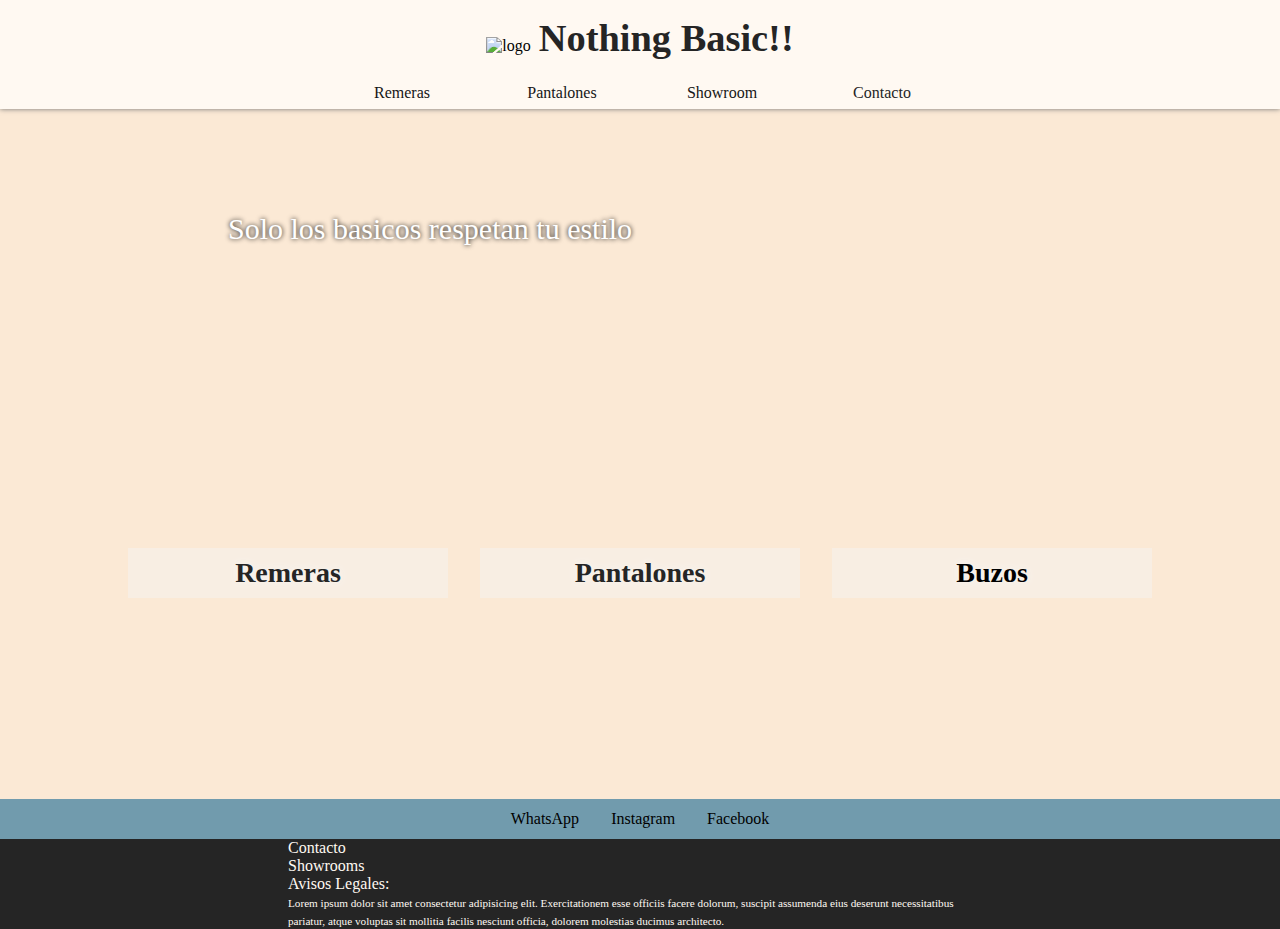
==== index.html @ 9434bb27 "Listo para tercera entrega" ====
<!DOCTYPE html>
<html lang="en">

<head>
    <meta charset="UTF-8">
    <meta http-equiv="X-UA-Compatible" content="IE=edge">
    <meta name="viewport" content="width=device-width, initial-scale=1.0">
    <link rel="stylesheet" href="./cssstyles/bootstrap.min.css">
    <link rel="stylesheet" href="./cssstyles/styles.css">
    <meta name="description" content="Remeras básicas, pantalones y buzos con la mejor calidad">
    <title>Ropa basica y lisos || Nothing Basic</title>
</head>

<body>
    <header class="header">
        <div class="logo">
            <img src="./assets/logo1.png" alt="logo">
            <h1><a href="index.html">Nothing Basic!!</a></h1>
        </div>


        <nav class="header__nav">
            <ul class="header__list">
                <li class="header__navbuttons"><a href="./pages/page2.html">Remeras</a></li>
                <li class="header__navbuttons"><a href="./pages/page3.html">Pantalones</a></li>
                <li class="header__navbuttons"><a href="./pages/page4loc.html">Showroom</a></li>
                <li class="header__navbuttons__con"><a href="./pages/page5con.html">Contacto</a></li>
            </ul>
        </nav>
    </header>


    <main>
        <div class="cover__conteiner">
            <div class="cover">
                <p class="cover__text">
                    Solo los basicos respetan tu estilo
                </p>
            </div>
        </div>

        <section class="article__products">
            <div class="article__remeras">
                <div class="article__text"><a href="./pages/page2.html">Remeras</a></div>
            </div>

            <div class="article__pantalones">
                <div class="article__text"><a href="./pages/page3.html">Pantalones</a></div>
            </div>

            <div class="article__accesorios">
                <div class="article__text">Buzos</div>
            </div>
        </section>

        <Section>
            <ul class="socialNetworks__conteiner">
                <li><a href="https://web.whatsapp.com/">
                        WhatsApp</a></li>
                <li><a href="https://www.instagram.com/">
                        Instagram</a></li>
                <li><a href="https://www.facebook.com">
                        Facebook</a></li>
            </ul>
        </Section>
    </main>

    <footer>
        <div class="footer">
            <ul class="footer__list">
                <li><a href="./pages/page5con.html">Contacto</a></li>
                <li><a href="./pages/page4loc.html">Showrooms</a></li>
                <li class="footer__avisoslegales">Avisos Legales:</li>
                <span class="footer__textoLegales">Lorem ipsum dolor sit amet consectetur adipisicing elit.
                    Exercitationem esse
                    officiis facere dolorum, suscipit assumenda eius deserunt necessitatibus pariatur, atque voluptas
                    sit mollitia facilis nesciunt officia, dolorem molestias ducimus architecto.</span>
            </ul>
        </div>
    </footer>

    <script src="./js/bootstrap.bundle.min.js"></script>
</body>

</html>
---- cssstyles/styles.css ----
* {
  margin: 0;
  padding: 0;
  box-sizing: border-box;
}

.article__products {
  display: flex;
  flex-direction: row;
  flex-wrap: wrap;
  justify-content: center;
  text-align: center;
}
.article__products :hover {
  transition: 1s;
  box-shadow: 0 0 1rem 0 rgba(10, 10, 10, 0.655);
}

.article__text {
  display: flex;
  align-items: center;
  justify-content: center;
  height: 50px;
  width: 100%;
  background-color: rgba(245, 245, 245, 0.464);
  font-size: 28px;
  font-weight: 600;
  text-shadow: 0px 0px 10px #f6f6f6;
}
.article__text a {
  text-decoration: none;
  color: #252525;
}

@media screen and (min-width: 420px) {
  .article__products {
    font-weight: 400;
    margin-top: 20px;
  }
}
body {
  background: #FBE9D5;
}

.cover__conteiner {
  display: inline-block;
  width: 100%;
  align-items: center;
  justify-content: center;
}

.cover {
  display: flex;
  align-items: center;
  justify-content: center;
  height: 48px;
  width: 90%;
  margin: 0 auto;
  border-radius: 8px;
  background: rgb(100, 210, 215);
  background: linear-gradient(0deg, rgb(100, 210, 215) 0%, rgb(113, 155, 173) 75%);
}
.cover:hover {
  transition: 1s;
  box-shadow: 0 0 1rem 0 rgba(10, 10, 10, 0.655);
}

.cover p {
  margin: 0 auto;
  color: rgb(22, 22, 22);
  font-family: Georgia, "Times New Roman", Times, serif;
  font-size: medium;
}

@media screen and (min-width: 420px) {
  .cover__conteiner {
    margin-top: 4px;
  }
  .cover {
    height: 24vh;
    background-image: url("../assets/portada1.jpg");
    background-size: cover;
    background-position: center;
  }
  .cover:hover {
    box-shadow: 0 0 1rem 0 rgba(10, 10, 10, 0.655);
    transition: 1s;
  }
  .cover p {
    color: white;
    font-family: Georgia, "Times New Roman", Times, serif;
    text-shadow: black 0px 0px 5px;
    font-size: 30px;
    width: 75%;
    padding: 20px;
  }
}
@media screen and (min-width: 800px) {
  .cover {
    justify-content: center;
  }
}
.footer {
  background-color: #252525;
}
.footer__list {
  list-style: none;
  font-size: 1em;
  font-weight: 400;
}
.footer__list a {
  color: #FFF9F2;
  text-decoration: none;
}

.footer__avisoslegales {
  color: #FFF9F2;
}

.footer__textoLegales {
  font-size: 0.7em;
  font-weight: 100;
  color: #FFF9F2;
}

@media screen and (min-width: 420px) {
  .footer {
    display: flex;
    justify-content: center;
  }
  .footer__list {
    width: 55%;
  }
}
header {
  width: 100%;
  padding-top: 16px;
  margin-bottom: 8px;
}

.logo {
  display: flex;
  width: 100%;
  justify-content: center;
  align-items: baseline;
}
.logo img {
  height: 32px;
  margin-right: 8px;
}

h1 a {
  text-decoration: none;
  color: #252525;
  font-size: 1em;
  font-weight: 600;
}
h1 a:hover {
  color: rgb(48, 48, 48);
  transition: 1s;
}

@media screen and (min-width: 420px) {
  .header {
    background: #FBE9D5;
  }
  .header:hover {
    transition: 1s;
    background: #FFF9F2;
    box-shadow: 0px 0px 5px rgb(114, 114, 114);
  }
  .logo img {
    height: 40px;
  }
  h1 a {
    font-size: 1.2em;
  }
}
.header__list {
  width: 100%;
  display: flex;
  display: inline-flex;
  flex: 0;
  justify-content: space-evenly;
}
.header__list li {
  padding-left: 4px;
  padding-right: 4px;
  list-style: none;
}
.header__list li:hover {
  transition: 1s;
  background-color: #FBE9D5;
  box-shadow: 0 0 1rem 0 rgba(10, 10, 10, 0.655);
  border-radius: 4px;
}

.header__navbuttons a {
  text-decoration: none;
  color: rgb(22, 22, 22);
  font-weight: 400;
  font-size: 16px;
}

.header__navbuttons__con {
  display: none;
}

@media screen and (min-width: 420px) {
  .header__nav {
    display: flex;
    justify-content: center;
  }
  .header__list {
    width: 80%;
    padding-left: 4px;
  }
  .header__navbuttons {
    display: inline-flex;
    align-items: center;
    justify-content: center;
    font-weight: 600;
    height: 32px;
    width: 16vw;
    min-width: fit-content;
    max-width: 160px;
    border-radius: 4px;
  }
  .header__navbuttons__con {
    display: inline-flex;
    align-items: center;
    justify-content: center;
    font-weight: 600;
    height: 32px;
    width: 16vw;
    min-width: fit-content;
    max-width: 160px;
    border-radius: 4px;
  }
  .header__navbuttons__con a {
    text-decoration: none;
    color: #252525;
    font-weight: 400;
    font-size: 16px;
  }
}
@media screen and (min-width: 800px) {
  .header__list {
    width: 60%;
  }
}
.socialNetworks__conteiner {
  display: flex;
  align-items: center;
  justify-content: space-evenly;
  height: 32px;
  background-color: #719BAD;
  margin-top: 10px;
}
.socialNetworks__conteiner a {
  color: #FFF9F2;
  text-decoration: none;
}

.socialNetworks__conteiner li {
  list-style: none;
}

@media screen and (min-width: 420px) {
  .socialNetworks__conteiner {
    height: 40px;
    justify-content: center;
    gap: 2rem;
  }
  .socialNetworks__conteiner a {
    font-weight: 400;
    color: black;
  }
}
.contacto {
  display: flex;
  justify-content: center;
  align-items: center;
  width: 100%;
  padding: 16px;
}
.contacto__form {
  width: 80%;
  background-color: #FFF9F2;
  border-radius: 8px;
  justify-content: center;
  align-items: center;
  padding-bottom: 8px;
}
.contacto__form__label {
  display: block;
  padding: 10px 5px;
  text-align: center;
}

.contacto__form:hover {
  transition: 1s;
  box-shadow: 0 0 1rem 0 rgba(10, 10, 10, 0.655);
}

.contacto__form__area {
  display: flex;
  margin: 0 auto;
  width: 80%;
  background-color: #FBE9D5;
  border-style: solid;
  border-width: 2px;
  border-color: #252525;
  border-radius: 4px;
}

.botonEnviar {
  display: flex;
  margin: 0 auto;
  background-color: #719BAD;
  width: 8rem;
  height: 2rem;
  border-style: hidden;
  border-radius: 8px;
}

@media screen and (min-width: 420px) {
  .contacto__form {
    width: 80%;
    max-width: 500px;
  }
}
.conteiner__maps {
  height: 450px;
  margin: 20px;
  border-color: black;
  border-style: solid;
  border-width: 2px;
}
.conteiner__maps__ancho {
  width: 100%;
}

.article__remeras {
  display: flex;
  background-size: cover;
  background-position: center;
  border-radius: 8px;
  height: 200px;
  width: 80%;
  align-items: center;
  justify-content: center;
  margin-top: 1em;
  margin-bottom: 1em;
  background-image: url(../assets/remerablanca1.jpg);
}
.article__remeras :hover {
  transition: 1s;
  background-color: whitesmoke;
}

.article__pantalones {
  display: flex;
  background-size: cover;
  background-position: center;
  border-radius: 8px;
  height: 200px;
  width: 80%;
  align-items: center;
  justify-content: center;
  margin-top: 1em;
  margin-bottom: 1em;
  background-image: url(../assets/pantalonmarron1.jpeg);
}
.article__pantalones :hover {
  transition: 1s;
  background-color: whitesmoke;
}

.article__accesorios {
  display: flex;
  background-size: cover;
  background-position: center;
  border-radius: 8px;
  height: 200px;
  width: 80%;
  align-items: center;
  justify-content: center;
  margin-top: 1em;
  margin-bottom: 1em;
  background-image: url(../assets/buzo1.jpg);
}
.article__accesorios :hover {
  transition: 1s;
  background-color: whitesmoke;
}

@media screen and (min-width: 420px) {
  .article__remeras {
    display: flex;
    border-radius: 16px;
    height: 48vh;
    min-height: 320px;
    max-height: 400px;
    width: 40vw;
    min-width: 200px;
    max-width: 320px;
    margin: 16px;
    align-items: center;
    justify-content: center;
    background-size: cover;
    background-position: center;
    background-image: url(../assets/remerablanca1.jpg);
  }
  .article__remeras:hover {
    transition: 1s;
    box-shadow: 0 0 1rem 0 rgba(10, 10, 10, 0.655);
  }
  .article__pantalones {
    display: flex;
    border-radius: 16px;
    height: 48vh;
    min-height: 320px;
    max-height: 400px;
    width: 40vw;
    min-width: 200px;
    max-width: 320px;
    margin: 16px;
    align-items: center;
    justify-content: center;
    background-size: cover;
    background-position: center;
    background-image: url(../assets/pantalonmarron1.jpeg);
  }
  .article__pantalones:hover {
    transition: 1s;
    box-shadow: 0 0 1rem 0 rgba(10, 10, 10, 0.655);
  }
  .article__accesorios {
    display: flex;
    border-radius: 16px;
    height: 48vh;
    min-height: 320px;
    max-height: 400px;
    width: 40vw;
    min-width: 200px;
    max-width: 320px;
    margin: 16px;
    align-items: center;
    justify-content: center;
    background-size: cover;
    background-position: center;
    background-image: url(../assets/buzo1.jpg);
  }
  .article__accesorios:hover {
    transition: 1s;
    box-shadow: 0 0 1rem 0 rgba(10, 10, 10, 0.655);
  }
}
.shirts {
  display: flex;
  flex-direction: row;
  flex-wrap: wrap;
  justify-content: center;
  text-align: center;
  margin-top: 16px;
}

.article__shirts {
  border-radius: 8px;
  height: 35vh;
  width: 40%;
  background-color: #FFF9F2;
  margin: 8px;
  text-align: center;
  padding-top: 2px;
  padding-bottom: 2px;
  overflow: hidden;
}
.article__shirts:hover {
  transition: 1s;
  box-shadow: 0 0 1rem 0 rgba(10, 10, 10, 0.655);
}

.article__shirts img {
  object-fit: cover;
  object-position: center;
  height: 75%;
  width: 100%;
}

.article__shirts h3 {
  font-size: medium;
  text-decoration: none;
  color: #252525;
  font-weight: 600;
}

.article__shirts a {
  text-decoration: none;
  color: #252525;
}

.article__shirts p {
  font-size: small;
  text-decoration: none;
  color: #252525;
}

.conteiner__botonShowroom {
  display: flex;
  justify-content: center;
}

.botonShowroom {
  display: flex;
  justify-content: center;
  align-items: center;
  background-color: #D4EFFA;
  height: 3em;
  width: auto;
  padding-left: 8px;
  padding-right: 8px;
  margin: 16px;
  border-radius: 16px;
}
.botonShowroom a {
  text-decoration: none;
  color: #252525;
  font-size: 20px;
}

.botonShowroom:hover {
  transition: 1s;
  background-color: #719BAD;
  box-shadow: 2px 2px 5px 0px rgb(150, 150, 150);
}

@media screen and (min-width: 420px) {
  .article__shirts {
    height: 60vh;
    width: 40vw;
    align-items: center;
    justify-content: center;
    min-width: 220px;
    max-width: 320px;
    margin: 15px;
  }
  .article__shirts img {
    height: 80%;
    width: 100%;
  }
}
.texto__RemeraNegra {
  display: flex;
  align-content: center;
  width: fit-content;
  padding: 8px;
  margin: 16px;
  height: 32px;
  background-color: #FFF9F2;
  border-radius: 8px;
}
.texto__RemeraNegra h2 {
  font-weight: 100;
  font-size: large;
}

.conteiner {
  display: grid;
  grid-template-columns: 30% auto;
  grid-template-rows: 2fr 1fr 1fr;
  height: 70vh;
  gap: 10px;
  margin: 10px;
}

.slider-conteiner {
  display: flex;
  overflow-x: scroll;
  scroll-snap-type: x mandatory;
  grid-column: 1/3;
  grid-row: 1/3;
  border-radius: 7px;
  box-shadow: 0 0 1rem 0 rgba(10, 10, 10, 0.655);
  scrollbar-color: rgba(0, 0, 0, 0.5) rgba(0, 0, 0, 0);
  scrollbar-width: thin;
}
.slider-conteiner img {
  flex: 0 0 100%;
  scroll-snap-align: center;
  height: 100%;
  max-height: 60vh;
  width: 100%;
  object-fit: cover;
  object-position: center;
}

.conteiner__botones {
  display: flex;
  flex-direction: column;
  grid-column: 1/2;
  width: fit-content;
  justify-content: center;
}

.conteiner__botonShowroom {
  display: flex;
  justify-content: center;
}

.botonShowroom {
  display: flex;
  justify-content: center;
  align-items: center;
  background-color: #D4EFFA;
  height: 3em;
  width: auto;
  padding-left: 8px;
  padding-right: 8px;
  margin: 16px;
  border-radius: 16px;
}
.botonShowroom a {
  text-decoration: none;
  color: #252525;
  font-size: 20px;
}

.botonShowroom:hover {
  transition: 1s;
  background-color: #719BAD;
  box-shadow: 2px 2px 5px 0px rgb(150, 150, 150);
}

.guiatalles {
  display: flex;
  flex-direction: column;
  background-color: #FFF9F2;
  box-shadow: 0 0 1rem 0 rgba(10, 10, 10, 0.655);
  grid-column: 2/3;
  grid-row: 3/4;
  font-size: 14px;
  font-weight: 600;
  text-align: center;
  padding: 5px;
  border-radius: 7px;
}

.guiatalles__table {
  border-color: #252525;
  border-width: 2px;
  text-align: start;
  font-size: xx-small;
  font-weight: 100;
}

.guiatalles__table td, th {
  border-color: #252525;
  border-width: 1px;
}

.pulmon {
  grid-column: 2/3;
  grid-row: 1/4;
}

@media screen and (min-width: 420px) {
  .superconteiner {
    display: flex;
    width: 100%;
    justify-content: center;
  }
  .conteiner {
    display: grid;
    grid-template-columns: 60% 5% auto;
    grid-template-rows: 1fr 1fr 1fr;
    height: 80vh;
    gap: 10px;
    margin: 10px;
  }
  .slider-conteiner {
    grid-column: 1/3;
    grid-row: 1/4;
  }
  .guiatalles {
    grid-column: 3/4;
    grid-row: 1/3;
    font-size: 14px;
    font-weight: 600;
  }
}
.conteiner__botones {
  grid-column: 3/4;
}

@media screen and (min-width: 800px) {
  .conteiner {
    width: 65%;
  }
}
.texto__RemeraNegra {
  display: flex;
  align-content: center;
  width: fit-content;
  padding: 8px;
  margin: 16px;
  height: 32px;
  background-color: #FFF9F2;
  border-radius: 8px;
}
.texto__RemeraNegra h2 {
  font-weight: 100;
  font-size: large;
}

.conteiner {
  display: grid;
  grid-template-columns: 30% auto;
  grid-template-rows: 2fr 1fr 1fr;
  height: 60vh;
  gap: 10px;
  margin: 10px;
}

.carouselboot__conteiner {
  grid-column: 1/3;
  grid-row: 1/3;
  border-radius: 7px;
  box-shadow: 2px 2px 5px 0px rgb(150, 150, 150);
  display: flex;
  overflow: hidden;
}
.carouselboot__conteiner img {
  width: 100%;
  object-fit: cover;
  object-position: center;
}

.conteiner__botones {
  display: flex;
  flex-direction: column;
  grid-column: 1/2;
  width: fit-content;
  justify-content: center;
}

.conteiner__botonShowroom {
  display: flex;
  justify-content: center;
}

.botonShowroom {
  display: flex;
  justify-content: center;
  align-items: center;
  background-color: #D4EFFA;
  height: 3em;
  width: auto;
  padding-left: 8px;
  padding-right: 8px;
  margin: 16px;
  border-radius: 16px;
}
.botonShowroom a {
  text-decoration: none;
  color: #252525;
  font-size: 20px;
}

.botonShowroom:hover {
  transition: 1s;
  background-color: #719BAD;
  box-shadow: 2px 2px 5px 0px rgb(150, 150, 150);
}

.guiatalles {
  display: flex;
  flex-direction: column;
  background-color: #FFF9F2;
  box-shadow: 0 0 1rem 0 rgba(10, 10, 10, 0.655);
  grid-column: 2/3;
  grid-row: 3/4;
  font-size: 14px;
  font-weight: 600;
  text-align: center;
  padding: 5px;
  border-radius: 7px;
}
.guiatalles__table {
  border-color: #252525;
  border-width: 2px;
  text-align: start;
  font-size: xx-small;
  font-weight: 100;
}
.guiatalles__table td, .guiatalles__table th {
  border-color: #252525;
  border-width: 1px;
}

.pulmon {
  grid-column: 2/3;
  grid-row: 1/4;
}

@media screen and (min-width: 420px) {
  .superconteiner {
    display: flex;
    width: 100%;
    justify-content: center;
  }
  .conteiner {
    display: grid;
    grid-template-columns: 60% 5% auto;
    grid-template-rows: 1fr 1fr 1fr;
    height: 60vh;
    gap: 10px;
    margin: 10px;
  }
  .carouselboot__conteiner {
    grid-column: 1/3;
    grid-row: 1/4;
  }
  .conteiner__botones {
    grid-column: 3/4;
  }
  .guiatalles {
    grid-column: 3/4;
    grid-row: 1/3;
    font-size: 14px;
    font-weight: 600;
  }
}
@media screen and (min-width: 800px) {
  .conteiner {
    width: 65%;
  }
}

/*# sourceMappingURL=styles.css.map */
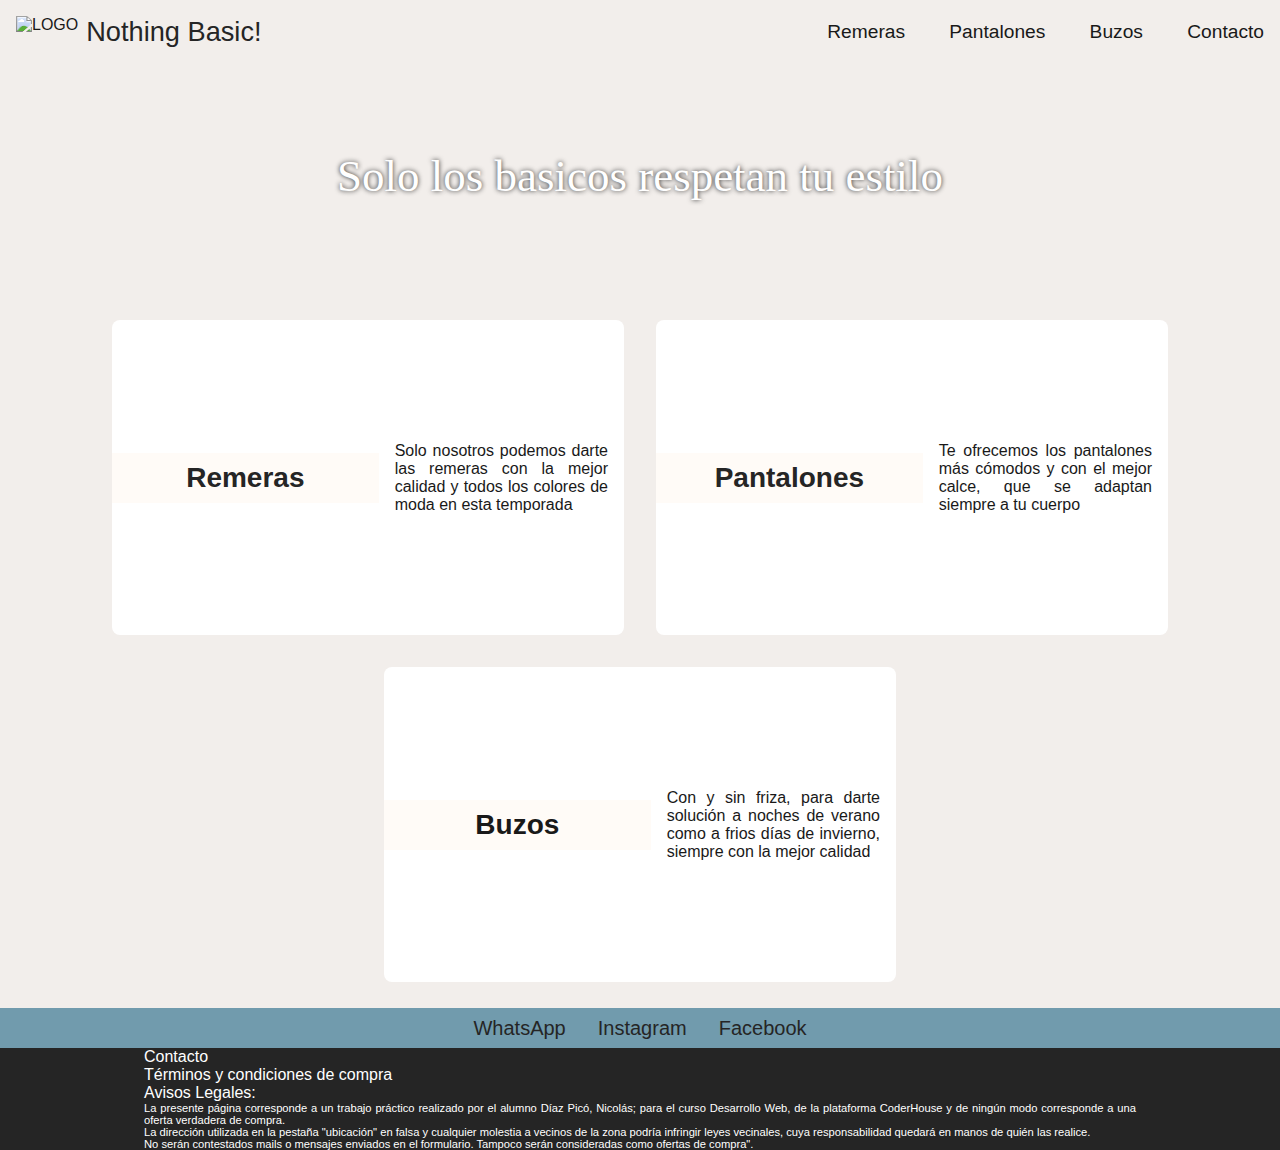
==== commit 943b3cf3: "Finalizado el index" ====
--- a/index.html
+++ b/index.html
@@ -6,60 +6,86 @@
     <meta http-equiv="X-UA-Compatible" content="IE=edge">
     <meta name="viewport" content="width=device-width, initial-scale=1.0">
     <link rel="stylesheet" href="./cssstyles/bootstrap.min.css">
-    <link rel="stylesheet" href="./cssstyles/styles.css">
+    <link rel="stylesheet" href="./styles/styles.css">
     <meta name="description" content="Remeras básicas, pantalones y buzos con la mejor calidad">
     <title>Ropa basica y lisos || Nothing Basic</title>
 </head>
 
 <body>
     <header class="header">
-        <div class="logo">
-            <img src="./assets/logo1.png" alt="logo">
-            <h1><a href="index.html">Nothing Basic!!</a></h1>
+        <div class="conteiner_LogoHam">
+            <div class="logo_name">
+                <a href="./index.html">
+                    <img src="./assets/logo1.png" alt="LOGO">
+                    <h1>Nothing Basic!</h1>
+                </a>
+            </div>
+            
+
+            <div class="hambutton">
+                <button class="hambutton__nav" type="button">
+                    <span class="hambutton__nav__bar1"></span>
+                    <span class="hambutton__nav__bar2"></span>
+                    <span class="hambutton__nav__bar3"></span>
+                </button>
+            </div>
+    
+            <ul class="menu__escrito">
+                <li><a href="./pages/page2.html">Remeras</a></li>
+                <li><a href="./pages/page3.html">Pantalones</a></li>
+                <li><a href="./pages/page3.html">Buzos</a></li>
+                <li><a href="./pages/page4loc.html">Contacto</a></li>
+            </ul>
         </div>
-
-
-        <nav class="header__nav">
-            <ul class="header__list">
-                <li class="header__navbuttons"><a href="./pages/page2.html">Remeras</a></li>
-                <li class="header__navbuttons"><a href="./pages/page3.html">Pantalones</a></li>
-                <li class="header__navbuttons"><a href="./pages/page4loc.html">Showroom</a></li>
-                <li class="header__navbuttons__con"><a href="./pages/page5con.html">Contacto</a></li>
-            </ul>
-        </nav>
     </header>
 
 
     <main>
         <div class="cover__conteiner">
             <div class="cover">
-                <p class="cover__text">
+                <h2 class="cover__text">
                     Solo los basicos respetan tu estilo
-                </p>
+                </h2>
             </div>
         </div>
 
+
         <section class="article__products">
-            <div class="article__remeras">
-                <div class="article__text"><a href="./pages/page2.html">Remeras</a></div>
+
+            <div class="article__products__conteiner">
+                <div class="article__remeras">
+                    <div class="article__title">
+                        <a href="./pages/page2.html">Remeras</a>
+                    </div>
+                </div>
+                <p class="article__text">Solo nosotros podemos darte las remeras con la mejor calidad y todos los colores de moda en esta temporada</p>
             </div>
 
-            <div class="article__pantalones">
-                <div class="article__text"><a href="./pages/page3.html">Pantalones</a></div>
+            <div class="article__products__conteiner">
+                <div class="article__pantalones">
+                    <div class="article__title">
+                        <a href="./pages/page3.html">Pantalones</a>
+                    </div>
+                </div>
+                <p class="article__text">Te ofrecemos los pantalones más cómodos y con el mejor calce, que se adaptan siempre a tu cuerpo</p>
             </div>
 
-            <div class="article__accesorios">
-                <div class="article__text">Buzos</div>
+            <div class="article__products__conteiner">
+                <div class="article__accesorios">
+                    <div class="article__title">Buzos</div>
+                </div>
+                <p class="article__text">Con y sin friza, para darte solución a noches de verano como a frios días de invierno, siempre con la mejor calidad</p>
             </div>
+
         </section>
 
         <Section>
             <ul class="socialNetworks__conteiner">
-                <li><a href="https://web.whatsapp.com/">
+                <li><a href="https://web.whatsapp.com/"><i class="fa-brands fa-whatsapp"></i>
                         WhatsApp</a></li>
-                <li><a href="https://www.instagram.com/">
+                <li><a href="https://www.instagram.com/"><i class="fa-brands fa-instagram"></i>
                         Instagram</a></li>
-                <li><a href="https://www.facebook.com">
+                <li><a href="https://www.facebook.com"><i class="fa-brands fa-facebook-f"></i>
                         Facebook</a></li>
             </ul>
         </Section>
@@ -69,17 +95,19 @@
         <div class="footer">
             <ul class="footer__list">
                 <li><a href="./pages/page5con.html">Contacto</a></li>
-                <li><a href="./pages/page4loc.html">Showrooms</a></li>
+                <li><a href="./pages/page4loc.html">Términos y condiciones de compra</a></li>
                 <li class="footer__avisoslegales">Avisos Legales:</li>
-                <span class="footer__textoLegales">Lorem ipsum dolor sit amet consectetur adipisicing elit.
-                    Exercitationem esse
-                    officiis facere dolorum, suscipit assumenda eius deserunt necessitatibus pariatur, atque voluptas
-                    sit mollitia facilis nesciunt officia, dolorem molestias ducimus architecto.</span>
+                    <p class="footer__textoLegales">La presente página corresponde a un trabajo práctico realizado por el alumno Díaz Picó, Nicolás; para el curso Desarrollo Web, de la plataforma CoderHouse y de ningún modo corresponde a una oferta verdadera de compra.</p>
+                    <p class="footer__textoLegales">La dirección utilizada en la pestaña "ubicación" en falsa y cualquier molestia a vecinos de la zona podría infringir leyes vecinales, cuya responsabilidad quedará en manos de quién las realice.</p>
+                    <p class="footer__textoLegales">No serán contestados mails o mensajes enviados en el formulario. Tampoco serán consideradas como ofertas de compra".</p>
             </ul>
         </div>
     </footer>
 
+    <script src="./js/scrip.js"></script>
     <script src="./js/bootstrap.bundle.min.js"></script>
+    <script src="https://kit.fontawesome.com/cdb5ebeae8.js" crossorigin="anonymous"></script>
+
 </body>
 
 </html>--- a/styles/styles.css
+++ b/styles/styles.css
@@ -0,0 +1,895 @@
+@charset "UTF-8";
+* {
+  margin: 0;
+  padding: 0;
+  box-sizing: border-box;
+}
+
+* {
+  font-family: "Trebuchet MS", "Lucida Sans Unicode", "Lucida Grande", "Lucida Sans", Arial, sans-serif;
+  color: rgb(25, 25, 25);
+  text-decoration: none;
+  list-style: none;
+}
+
+.article__products {
+  display: flex;
+  flex-direction: row;
+  flex-wrap: wrap;
+  justify-content: center;
+  text-align: center;
+}
+.article__products :hover {
+  transition: 1s;
+  box-shadow: 0 0 1rem 0 rgba(100, 100, 100, 0.7);
+}
+
+.article__products__conteiner {
+  display: flex;
+  flex-direction: column;
+  justify-content: center;
+  align-items: center;
+  width: 90%;
+  margin: 8px 0px;
+  background-color: #FFFFFF;
+  border-radius: 8px;
+}
+.article__products__conteiner :hover {
+  box-shadow: none;
+}
+
+.article__title {
+  display: flex;
+  align-items: center;
+  justify-content: center;
+  height: 50px;
+  width: 100%;
+  background-color: rgba(255, 249, 242, 0.6431372549);
+  font-size: 28px;
+  font-weight: 600;
+}
+.article__title a {
+  text-decoration: none;
+  color: #252525;
+}
+
+.article__text {
+  margin: 1em;
+  text-align: justify;
+}
+
+@media screen and (min-width: 480px) {
+  .article__products {
+    font-weight: 400;
+    margin-top: 20px;
+  }
+  .article__products__conteiner {
+    flex-direction: row;
+  }
+  .article__text {
+    width: 60%;
+  }
+}
+@media screen and (min-width: 720px) {
+  .article__products__conteiner {
+    max-width: 40%;
+    margin: 1em;
+  }
+  .article__text {
+    width: 80%;
+  }
+}
+body {
+  background: #F2EEEB;
+}
+
+.cover__conteiner {
+  display: inline-block;
+  width: 100%;
+  align-items: center;
+  justify-content: center;
+}
+
+.cover {
+  display: flex;
+  align-items: center;
+  justify-content: center;
+  height: 48px;
+  width: 90%;
+  margin: 0 auto;
+  border-radius: 8px;
+  background: rgb(212, 239, 250);
+  background: linear-gradient(45deg, rgb(212, 239, 250) 0%, rgb(255, 249, 242) 50%, rgb(251, 233, 213) 70%, rgb(113, 155, 173) 100%);
+  background-size: 300%;
+  background-position: left;
+  animation: cover-animation 15s infinite alternate;
+}
+.cover h2 {
+  margin: 0 auto;
+  color: #252525;
+  font-family: "Times New Roman", Times, serif;
+  font-size: 1.3rem;
+  font-weight: 100;
+}
+
+@keyframes cover-animation {
+  0% {
+    background-position: left;
+  }
+  100% {
+    background-position: right;
+  }
+}
+/*/////FOR > 480px/////*/
+@media screen and (min-width: 480px) {
+  .cover__conteiner {
+    margin-top: 4px;
+  }
+  .cover {
+    height: 24vh;
+    background-image: url("../assets/portadabasica.jpg");
+    background-size: cover;
+    background-position: top;
+    animation: none;
+  }
+  .cover:hover {
+    box-shadow: 0 0 1rem 0 rgba(100, 100, 100, 0.7);
+    background-position: bottom;
+    transition: 4s;
+  }
+  .cover h2 {
+    color: #FFFFFF;
+    text-shadow: #252525 0px 0px 5px;
+    font-size: 30px;
+  }
+}
+@media screen and (min-width: 800px) {
+  .cover h2 {
+    font-size: 45px;
+  }
+}
+.footer {
+  background-color: #252525;
+}
+.footer__list {
+  padding: 0 1em;
+}
+.footer__list a {
+  list-style: none;
+  font-size: 1em;
+  font-weight: 400;
+  color: #FFFFFF;
+  text-decoration: none;
+}
+
+.footer__avisoslegales {
+  font-size: 1em;
+  font-weight: 400;
+  color: #FFFFFF;
+  text-decoration: none;
+}
+
+.footer__textoLegales {
+  text-align: justify;
+  font-size: 0.7em;
+  font-weight: 100;
+  color: #FFFFFF;
+}
+
+@media screen and (min-width: 420px) {
+  .footer {
+    display: flex;
+    justify-content: center;
+  }
+  .footer__list {
+    width: 80%;
+  }
+}
+/*@import"./layout/header";*/
+/*NAVBAR MOBILE*/
+.conteiner_LogoHam {
+  display: flex;
+  padding: 16px;
+  justify-content: space-between;
+  align-items: center;
+  background-color: #F2EEEB;
+}
+
+.logo_name a {
+  display: flex;
+  gap: 8px;
+  align-items: center;
+  cursor: pointer;
+}
+
+.logo_name h1 {
+  text-decoration: none;
+  font-size: 1.7rem;
+  font-family: "Franklin Gothic Medium", "Arial Narrow", Arial, sans-serif;
+  font-weight: 400;
+  color: #252525;
+}
+
+.logo_name img {
+  height: 2rem;
+  width: auto;
+}
+
+/*BOTÓN HAMBURGUESA*/
+.hambutton {
+  height: 30px;
+  width: 30px;
+  border-style: solid;
+  border-color: #252525;
+  border-width: 2px;
+  border-radius: 4px;
+}
+.hambutton__nav {
+  width: 100%;
+  height: 100%;
+  display: flex;
+  flex-direction: column;
+  justify-content: center;
+  gap: 17.5%;
+  /*No cambiar este color*/
+  background-color: rgba(0, 0, 0, 0);
+  border-style: none;
+  cursor: pointer;
+}
+.hambutton__nav span {
+  margin: 0 auto;
+  height: 10%;
+  width: 80%;
+  background-color: #252525;
+  border-radius: 5%;
+  transition: all 1.5s;
+}
+
+.activehambutton__nav__bar1 {
+  transform: translateX(-3rem);
+  opacity: 0;
+}
+
+.activehambutton__nav__bar2 {
+  transform: translateX(-3rem);
+  opacity: 0;
+}
+
+.activehambutton__nav__bar3 {
+  transform: translateX(-3rem);
+  opacity: 0;
+}
+
+/*MENU DESPLEGABLE*/
+.menu__escrito {
+  display: flex;
+  flex-direction: column;
+  position: fixed;
+  right: -10rem;
+  top: 4rem;
+  width: 8rem;
+  height: 16rem;
+  /*COLOR A CAMBIAR*/
+  background-color: #FFFFFF;
+  box-shadow: 0 0 1rem 0 rgba(100, 100, 100, 0.7);
+  cursor: pointer;
+  transition: all 1s ease-in-out;
+}
+.menu__escrito.active {
+  right: 0;
+}
+
+.menu__escrito li {
+  display: flex;
+  align-items: center;
+  justify-content: center;
+  width: 100%;
+  height: 25%;
+  font-size: larger;
+}
+
+.menu__escrito :hover {
+  background-color: #D4EFFA;
+  transition: 1s;
+}
+
+/*////////FOR > 720px////////*/
+@media screen and (min-width: 720px) {
+  .hambutton {
+    display: none;
+  }
+  .menu__escrito {
+    display: flex;
+    flex-direction: row;
+    justify-content: space-between;
+    position: inherit;
+    right: 16px;
+    top: inherit;
+    width: 45%;
+    height: inherit;
+    background-color: transparent;
+    box-shadow: none;
+    cursor: auto;
+    transition: all 1s ease-in-out;
+  }
+  .menu__escrito li {
+    width: auto;
+    height: auto;
+    text-decoration: none;
+    cursor: pointer;
+  }
+  .menu__escrito :hover {
+    /*COLOR y EFECTO A CAMBIAR*/
+    color: #719BAD;
+    background: transparent;
+    transform: scale(1.02);
+    transition: 0.5s;
+  }
+}
+/*////////FOR > 1000px////////*/
+@media screen and (min-width: 1000px) {
+  .menu__escrito {
+    width: 35%;
+  }
+}
+.socialNetworks__conteiner {
+  display: flex;
+  align-items: center;
+  justify-content: space-evenly;
+  height: 44px;
+  background-color: #719BAD;
+  margin-top: 10px;
+}
+.socialNetworks__conteiner a {
+  color: #FFFFFF;
+  text-decoration: none;
+  font-size: 0;
+}
+
+.socialNetworks__conteiner i {
+  font-size: 24px;
+  color: #FFFFFF;
+  text-decoration: none;
+}
+
+.socialNetworks__conteiner li {
+  list-style: none;
+}
+
+@media screen and (min-width: 480px) {
+  .socialNetworks__conteiner {
+    height: 40px;
+    justify-content: center;
+    gap: 2rem;
+  }
+  .socialNetworks__conteiner a, .socialNetworks__conteiner i {
+    font-size: 20px;
+    font-weight: 400;
+    color: #252525;
+  }
+}
+.contacto {
+  display: flex;
+  justify-content: center;
+  align-items: center;
+  width: 100%;
+  padding: 16px;
+}
+.contacto__form {
+  width: 80%;
+  background-color: #FFFFFF;
+  border-radius: 8px;
+  justify-content: center;
+  align-items: center;
+  padding-bottom: 8px;
+}
+.contacto__form__label {
+  display: block;
+  padding: 10px 5px;
+  text-align: center;
+}
+
+.contacto__form:hover {
+  transition: 1s;
+  box-shadow: 0 0 1rem 0 rgba(100, 100, 100, 0.7);
+}
+
+.contacto__form__area {
+  display: flex;
+  margin: 0 auto;
+  width: 80%;
+  background-color: #F2EEEB;
+  border-style: solid;
+  border-width: 2px;
+  border-color: #252525;
+  border-radius: 4px;
+}
+
+.botonEnviar {
+  display: flex;
+  margin: 0 auto;
+  background-color: #719BAD;
+  width: 8rem;
+  height: 2rem;
+  border-style: hidden;
+  border-radius: 8px;
+}
+
+@media screen and (min-width: 420px) {
+  .contacto__form {
+    width: 80%;
+    max-width: 500px;
+  }
+}
+.conteiner__maps {
+  height: 450px;
+  margin: 20px;
+  border-color: black;
+  border-style: solid;
+  border-width: 2px;
+}
+.conteiner__maps__ancho {
+  width: 100%;
+}
+
+.article__remeras {
+  display: flex;
+  background-size: cover;
+  background-position: center;
+  border-radius: 8px;
+  height: 200px;
+  width: 100%;
+  align-items: center;
+  justify-content: center;
+  background-image: url(../assets/remerablanca1.jpg);
+}
+.article__remeras :hover {
+  transition: 1s;
+  background-color: #FFFFFF;
+}
+
+.article__pantalones {
+  display: flex;
+  background-size: cover;
+  background-position: center;
+  border-radius: 8px;
+  height: 200px;
+  width: 100%;
+  align-items: center;
+  justify-content: center;
+  background-image: url(../assets/pantalonmarron1.jpeg);
+}
+.article__pantalones :hover {
+  transition: 1s;
+  background-color: #FFFFFF;
+}
+
+.article__accesorios {
+  display: flex;
+  background-size: cover;
+  background-position: center;
+  border-radius: 8px;
+  height: 200px;
+  width: 100%;
+  align-items: center;
+  justify-content: center;
+  background-image: url(../assets/buzo1.jpg);
+}
+.article__accesorios :hover {
+  transition: 1s;
+  background-color: #FFFFFF;
+}
+
+@media screen and (min-width: 480px) {
+  .article__remeras {
+    height: 35vh;
+    width: 100%;
+    background-image: url(../assets/remerablanca1.jpg);
+  }
+  .article__pantalones {
+    height: 35vh;
+    width: 100%;
+    background-image: url(../assets/pantalonmarron1.jpeg);
+  }
+  .article__accesorios {
+    height: 35vh;
+    width: 100%;
+    background-image: url(../assets/buzo1.jpg);
+  }
+}
+@media screen and (min-width: 720px) {
+  .article__remeras {
+    width: 40vw;
+    background-image: url(../assets/remerablanca1.jpg);
+  }
+  .article__pantalones {
+    width: 40vw;
+    background-image: url(../assets/pantalonmarron1.jpeg);
+  }
+  .article__accesorios {
+    width: 40vw;
+    background-image: url(../assets/buzo1.jpg);
+  }
+}
+.shirts {
+  display: flex;
+  flex-direction: row;
+  flex-wrap: wrap;
+  justify-content: center;
+  text-align: center;
+  margin-top: 16px;
+}
+
+.article__shirts {
+  border-radius: 8px;
+  height: 35vh;
+  width: 40%;
+  background-color: #FFFFFF;
+  margin: 8px;
+  text-align: center;
+  padding-top: 2px;
+  padding-bottom: 2px;
+  overflow: hidden;
+}
+.article__shirts:hover {
+  transition: 1s;
+  box-shadow: 0 0 1rem 0 rgba(100, 100, 100, 0.7);
+}
+
+.article__shirts img {
+  object-fit: cover;
+  object-position: center;
+  height: 75%;
+  width: 100%;
+}
+
+.article__shirts h3 {
+  font-size: medium;
+  text-decoration: none;
+  color: #252525;
+  font-weight: 600;
+}
+
+.article__shirts a {
+  text-decoration: none;
+  color: #252525;
+}
+
+.article__shirts p {
+  font-size: small;
+  text-decoration: none;
+  color: #252525;
+}
+
+.conteiner__botonShowroom {
+  display: flex;
+  justify-content: center;
+}
+
+.botonShowroom {
+  display: flex;
+  justify-content: center;
+  align-items: center;
+  background-color: #D4EFFA;
+  height: 3em;
+  width: auto;
+  padding-left: 8px;
+  padding-right: 8px;
+  margin: 16px;
+  border-radius: 16px;
+}
+.botonShowroom a {
+  text-decoration: none;
+  color: #252525;
+  font-size: 20px;
+}
+
+.botonShowroom:hover {
+  transition: 1s;
+  background-color: #719BAD;
+  box-shadow: 2px 2px 5px 0px rgb(150, 150, 150);
+}
+
+@media screen and (min-width: 420px) {
+  .article__shirts {
+    height: 60vh;
+    width: 40vw;
+    align-items: center;
+    justify-content: center;
+    min-width: 220px;
+    max-width: 320px;
+    margin: 15px;
+  }
+  .article__shirts img {
+    height: 80%;
+    width: 100%;
+  }
+}
+.texto__RemeraNegra {
+  display: flex;
+  align-content: center;
+  width: fit-content;
+  padding: 8px;
+  margin: 16px;
+  height: 32px;
+  background-color: #FFFFFF;
+  border-radius: 8px;
+}
+.texto__RemeraNegra h2 {
+  font-weight: 100;
+  font-size: large;
+}
+
+.conteiner {
+  display: grid;
+  grid-template-columns: 30% auto;
+  grid-template-rows: 2fr 1fr 1fr;
+  height: 70vh;
+  gap: 10px;
+  margin: 10px;
+}
+
+.slider-conteiner {
+  display: flex;
+  overflow-x: scroll;
+  scroll-snap-type: x mandatory;
+  grid-column: 1/3;
+  grid-row: 1/3;
+  border-radius: 7px;
+  box-shadow: 0 0 1rem 0 rgba(100, 100, 100, 0.7);
+  scrollbar-color: rgba(0, 0, 0, 0.5) rgba(0, 0, 0, 0);
+  scrollbar-width: thin;
+}
+.slider-conteiner img {
+  flex: 0 0 100%;
+  scroll-snap-align: center;
+  height: 100%;
+  max-height: 60vh;
+  width: 100%;
+  object-fit: cover;
+  object-position: center;
+}
+
+.conteiner__botones {
+  display: flex;
+  flex-direction: column;
+  grid-column: 1/2;
+  width: fit-content;
+  justify-content: center;
+}
+
+.conteiner__botonShowroom {
+  display: flex;
+  justify-content: center;
+}
+
+.botonShowroom {
+  display: flex;
+  justify-content: center;
+  align-items: center;
+  background-color: #D4EFFA;
+  height: 3em;
+  width: auto;
+  padding-left: 8px;
+  padding-right: 8px;
+  margin: 16px;
+  border-radius: 16px;
+}
+.botonShowroom a {
+  text-decoration: none;
+  color: #252525;
+  font-size: 20px;
+}
+
+.botonShowroom:hover {
+  transition: 1s;
+  background-color: #719BAD;
+  box-shadow: 2px 2px 5px 0px rgb(150, 150, 150);
+}
+
+.guiatalles {
+  display: flex;
+  flex-direction: column;
+  background-color: #FFFFFF;
+  box-shadow: 0 0 1rem 0 rgba(100, 100, 100, 0.7);
+  grid-column: 2/3;
+  grid-row: 3/4;
+  font-size: 14px;
+  font-weight: 600;
+  text-align: center;
+  padding: 5px;
+  border-radius: 7px;
+}
+
+.guiatalles__table {
+  border-color: #252525;
+  border-width: 2px;
+  text-align: start;
+  font-size: xx-small;
+  font-weight: 100;
+}
+
+.guiatalles__table td, th {
+  border-color: #252525;
+  border-width: 1px;
+}
+
+.pulmon {
+  grid-column: 2/3;
+  grid-row: 1/4;
+}
+
+@media screen and (min-width: 420px) {
+  .superconteiner {
+    display: flex;
+    width: 100%;
+    justify-content: center;
+  }
+  .conteiner {
+    display: grid;
+    grid-template-columns: 60% 5% auto;
+    grid-template-rows: 1fr 1fr 1fr;
+    height: 80vh;
+    gap: 10px;
+    margin: 10px;
+  }
+  .slider-conteiner {
+    grid-column: 1/3;
+    grid-row: 1/4;
+  }
+  .guiatalles {
+    grid-column: 3/4;
+    grid-row: 1/3;
+    font-size: 14px;
+    font-weight: 600;
+  }
+}
+.conteiner__botones {
+  grid-column: 3/4;
+}
+
+@media screen and (min-width: 800px) {
+  .conteiner {
+    width: 65%;
+  }
+}
+.texto__RemeraNegra {
+  display: flex;
+  align-content: center;
+  width: fit-content;
+  padding: 8px;
+  margin: 16px;
+  height: 32px;
+  background-color: #FFFFFF;
+  border-radius: 8px;
+}
+.texto__RemeraNegra h2 {
+  font-weight: 100;
+  font-size: large;
+}
+
+.conteiner {
+  display: grid;
+  grid-template-columns: 30% auto;
+  grid-template-rows: 2fr 1fr 1fr;
+  height: 60vh;
+  gap: 10px;
+  margin: 10px;
+}
+
+.carouselboot__conteiner {
+  grid-column: 1/3;
+  grid-row: 1/3;
+  border-radius: 7px;
+  box-shadow: 2px 2px 5px 0px rgb(150, 150, 150);
+  display: flex;
+  overflow: hidden;
+}
+.carouselboot__conteiner img {
+  width: 100%;
+  object-fit: cover;
+  object-position: center;
+}
+
+.conteiner__botones {
+  display: flex;
+  flex-direction: column;
+  grid-column: 1/2;
+  width: fit-content;
+  justify-content: center;
+}
+
+.conteiner__botonShowroom {
+  display: flex;
+  justify-content: center;
+}
+
+.botonShowroom {
+  display: flex;
+  justify-content: center;
+  align-items: center;
+  background-color: #D4EFFA;
+  height: 3em;
+  width: auto;
+  padding-left: 8px;
+  padding-right: 8px;
+  margin: 16px;
+  border-radius: 16px;
+}
+.botonShowroom a {
+  text-decoration: none;
+  color: #252525;
+  font-size: 20px;
+}
+
+.botonShowroom:hover {
+  transition: 1s;
+  background-color: #719BAD;
+  box-shadow: 2px 2px 5px 0px rgb(150, 150, 150);
+}
+
+.guiatalles {
+  display: flex;
+  flex-direction: column;
+  background-color: #FFFFFF;
+  box-shadow: 0 0 1rem 0 rgba(100, 100, 100, 0.7);
+  grid-column: 2/3;
+  grid-row: 3/4;
+  font-size: 14px;
+  font-weight: 600;
+  text-align: center;
+  padding: 5px;
+  border-radius: 7px;
+}
+.guiatalles__table {
+  border-color: #252525;
+  border-width: 2px;
+  text-align: start;
+  font-size: xx-small;
+  font-weight: 100;
+}
+.guiatalles__table td, .guiatalles__table th {
+  border-color: #252525;
+  border-width: 1px;
+}
+
+.pulmon {
+  grid-column: 2/3;
+  grid-row: 1/4;
+}
+
+@media screen and (min-width: 420px) {
+  .superconteiner {
+    display: flex;
+    width: 100%;
+    justify-content: center;
+  }
+  .conteiner {
+    display: grid;
+    grid-template-columns: 60% 5% auto;
+    grid-template-rows: 1fr 1fr 1fr;
+    height: 60vh;
+    gap: 10px;
+    margin: 10px;
+  }
+  .carouselboot__conteiner {
+    grid-column: 1/3;
+    grid-row: 1/4;
+  }
+  .conteiner__botones {
+    grid-column: 3/4;
+  }
+  .guiatalles {
+    grid-column: 3/4;
+    grid-row: 1/3;
+    font-size: 14px;
+    font-weight: 600;
+  }
+}
+@media screen and (min-width: 800px) {
+  .conteiner {
+    width: 65%;
+  }
+}
+
+/*# sourceMappingURL=styles.css.map */
